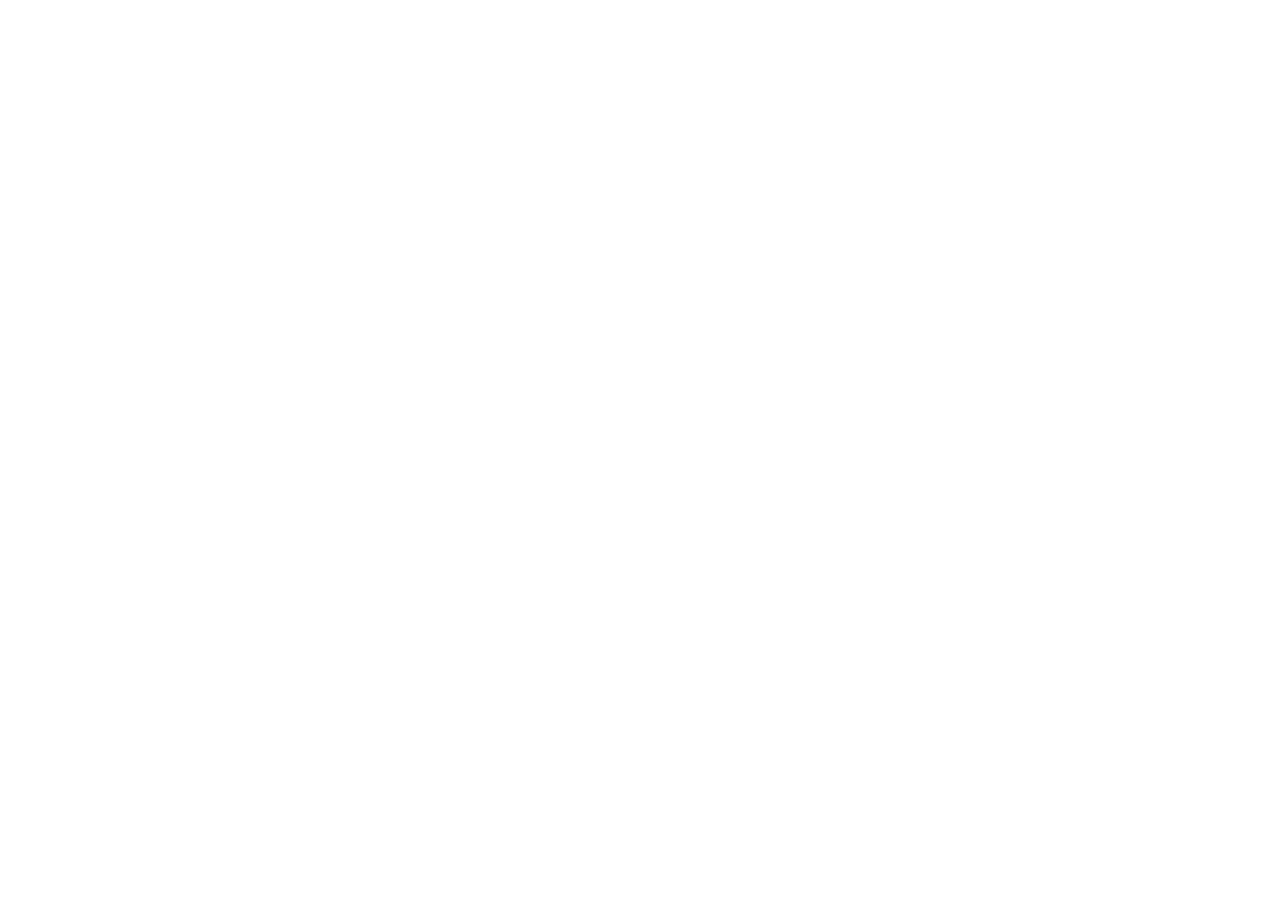
==== index .html @ ccb89ac7 "First Push" ====
<!DOCTYPE html>
<html>
    <head>
        <title>To-Do App</title>
        <link rel= "stylesheet" href="styles.css">
    </head>
    <body>
            <script src='dom.js'></script> 
    </body>
</html>
---- styles.css ----
body {
    
    font-size: 20px;
    color: rgb(138, 19, 19);
    background-repeat: no-repeat;
}

h1,h2,h3,h4,h5,h6,p,button {
    text-align: center;
}

div {
    border: 10px;
    flex-wrap: wrap;
    display: flex;
}
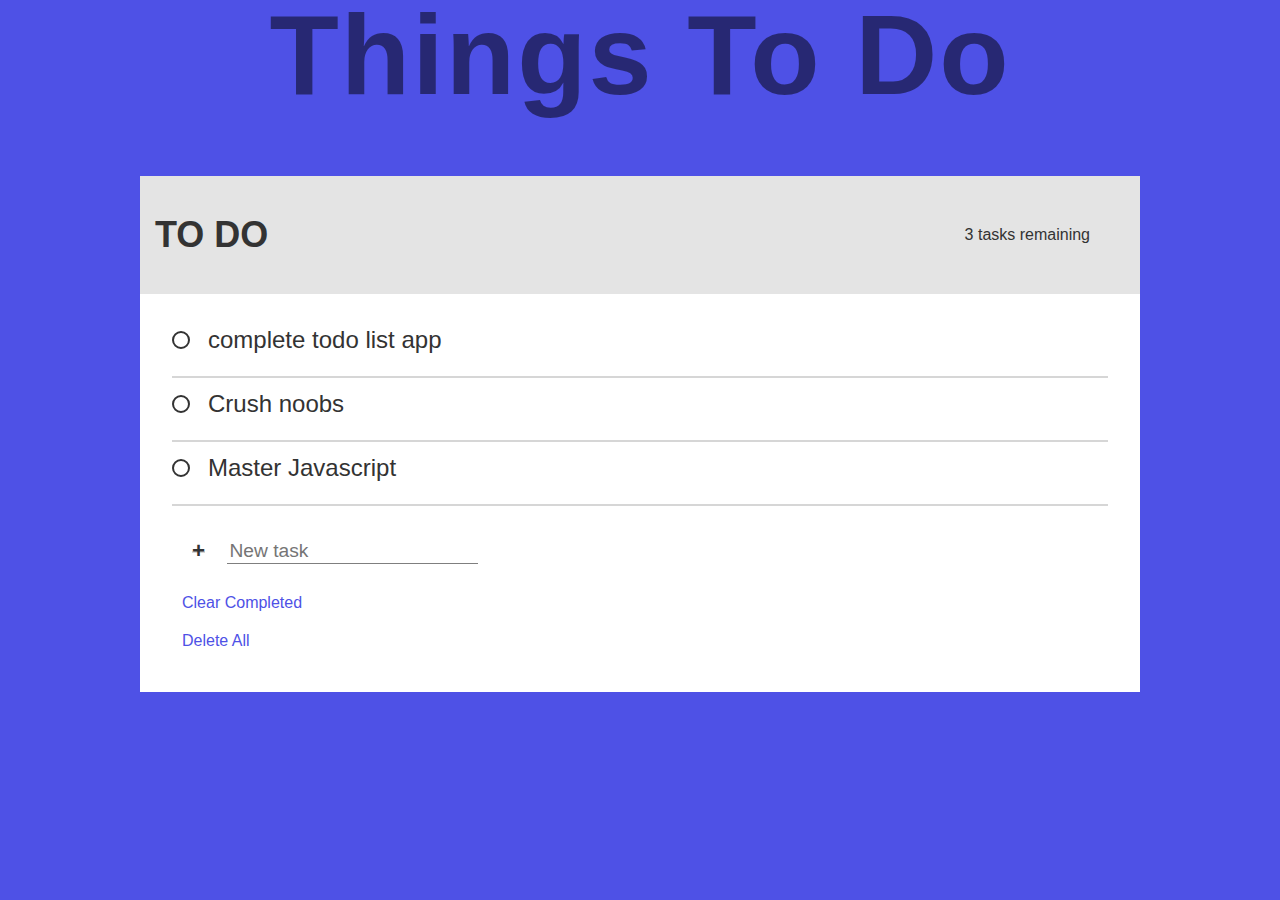
==== commit 05892306: "HTML & CSS ready to go" ====
--- a/index .html
+++ b/index .html
@@ -1,10 +1,62 @@
 <!DOCTYPE html>
 <html>
     <head>
+        <meta charset ='UTF-8'>        
+        <meta name="viewport" content="width=device-width, initial-scale=1.0">
         <title>To-Do App</title>
         <link rel= "stylesheet" href="styles.css">
     </head>
     <body>
-            <script src='dom.js'></script> 
+        <h1 class='title'>Things To Do</h1>
+
+        <div class='todo-list'>
+            
+            <div class='todo-header'>
+                <h2 class='list-title'>TO DO</h2>
+                <p class='task-count'>3 tasks remaining</p>
+            </div>
+
+            <div class='todo-body'>
+                <div class = 'tasks'></div>
+                    <div class='task'>
+                        <input type='checkbox'id='task-1'/>
+                        <label for='task-1'>
+                            <span class='custom-checkbox'></span>
+                            complete todo list app
+                        </label>
+                    </div>
+                    <div class='task'>
+                        <input type='checkbox'id='task-2'/>
+                        <label for='task-2'>
+                            <span class='custom-checkbox'></span>
+                            Crush noobs
+                        </label>
+                    </div>
+                    <div class='task'>
+                        <input type='checkbox'id='task-3'/>
+                        <label for='task-3'>
+                            <span class='custom-checkbox'></span>
+                            Master Javascript
+                        </label>
+                    </div>
+                <div class = 'new-task-creator'>
+                    <form action=''>
+                        <input 
+                        type='text'
+                        class='new task'
+                        placeholder='New task'
+                        aria-label='new task name'
+                        />
+                        <button class='btn task' aria-label='create new task'>+</button>
+                    </form>
+                </div>
+    
+                <div class = 'delete-task'></div>
+                    <button class='btn delete'>Clear Completed</button>
+                    <button class='btn delete'>Delete All</button>
+            </div>
+        </div>
+
+        <script src='script.js'></script> 
     </body>
 </html>
--- a/styles.css
+++ b/styles.css
@@ -1,16 +1,199 @@
-body {
-    
-    font-size: 20px;
-    color: rgb(138, 19, 19);
-    background-repeat: no-repeat;
+:root {
+    --clr-primary: rgb(78, 81, 230);
+    --clr-light: #ffffff;
+    --clr-dark: #333;
+    --clr-warning: rgb(14, 187, 43);
 }
 
-h1,h2,h3,h4,h5,h6,p,button {
+*,
+*::before,
+*::after {
+    font-family: inherit;
+    box-sizing: border-box;
+}
+
+body {
+    margin: 0;
+    font-family: 'Work Sans', sans-serif;
+    font-weight: 300;
+    font-size: 1.5rem;
+    background-color: var(--clr-primary);
+    color: var(--clr-light);
+
+    /* display: flex; */
+}
+
+.title {
+    text-align: center;
+    font-size: calc(7vw + 1.5rem);
+    font-weight: 900;
+    color: rgba(0,0,0,0.5);
+    letter-spacing: 2px;
+    margin: -0.1em 0 0.5em;
+}
+
+form {
+    display: flex;
+}
+
+.btn {
+    cursor: pointer;
+    background: 0;
+    border: 0;
+    padding: 0;
+    color: inherit;
+    font-size: 1.5rem;
+}
+
+.btn.task {
+    font-size: 1.4rem;
+    font-weight: 900;
+    margin-right: 1em;
+}
+
+.btn.task:hover {
+    opacity: 0.8;
+}
+
+.new {
+    background: transparent;
+    color: rgba(0,0,0,0.5);
+    border: 0;
+    border-bottom: 1px solid currentColor;
+    font-size: inherit;
+    outline: none;
+
+    transition: border-bottom 150ms ease-in;
+    order: 2;
+}
+.new:focus {
+    border-bottom-width: 3px;
+}
+
+.new:focus::placeholder {
+    opacity: 0.2;
+}
+
+.new.task {
+    font-size: 1.2rem;
+}
+
+.todo-list {
+    --spacer: 2rem;
+    margin: auto;
+    background: var(--clr-light);
+    color: var(--clr-dark);
+    width: 1000px;
+    
+}
+
+.todo-header {
+    background: #e4e4e4;
+    display: flex;
+    align-items: center;
+    justify-content: space-between;
+}
+
+.list-title {
+    margin: 15px;
     text-align: center;
 }
 
-div {
-    border: 10px;
-    flex-wrap: wrap;
+.task {
+    position: relative;
+}
+
+.task-count {
+    margin: 50px;
+    font-size: 1rem;
+    text-align: center;
+}
+
+.task label {
+    display: inline-flex;
+    align-items: center;
+    position: relative;
+    margin-bottom: 1.5em;
+}
+
+.task::after {
+    content: '';
+    position: absolute;
+    right: 0;
+    left: 0;
+    bottom: 0.5em;
+    height: 2px;
+    background: currentColor;
+    opacity: .2;
+}
+
+.todo-body {
+    padding: var(--spacer);
+}
+
+[type='checkbox'] {
+    opacity: 0;
+    position: absolute;
+}
+
+.custom-checkbox {
+    display: inline-block;
+    width: 0.75em;
+    height: 0.75em;
+    cursor: pointer;
+    border: 2px solid currentColor;
+    border-radius: 50%;
+    margin-right: .75em;
+    transform: scale(1);
+    transition: transform 200ms ease-in-out;
+}
+
+.task:hover .custom-checkbox,
+[type='checkbox']:focus + label .custom-checkbox {
+    transform: scale(1.3);
+    color: var(--clr-primary);
+}
+
+[type='checkbox']:checked + label .custom-checkbox {
+    background: var(--clr-primary);
+    border-color: var(--clr-primary);
+    box-shadow: inset 0 0 0px 2px white;
+}
+
+[type='checkbox']:checked + label {
+    opacity: 0.5;
+}
+
+.task label::after {
+    content: '';
+    position: absolute;
+    left: 2em;
+    right: 0;
+    top: 50%;
+    height: 3px;
+    background: currentColor;
+    transform: scaleX(0);
+    transform-origin: right;
+    transition: transform 125ms ease-in-out;
+}
+
+[type='checkbox']:checked + label::after {
+    transform: scaleX(1);
+    transform-origin: left;
+}
+
+.new-task-creator {
+    padding: 20px;
+}
+
+.delete {
+    padding: 10px;
+    font-size: 1rem;
+    color: var(--clr-primary);
     display: flex;
+    justify-content: space-evenly;
+}
+
+.btn.delete:hover {
+    color: var(--clr-warning);
 }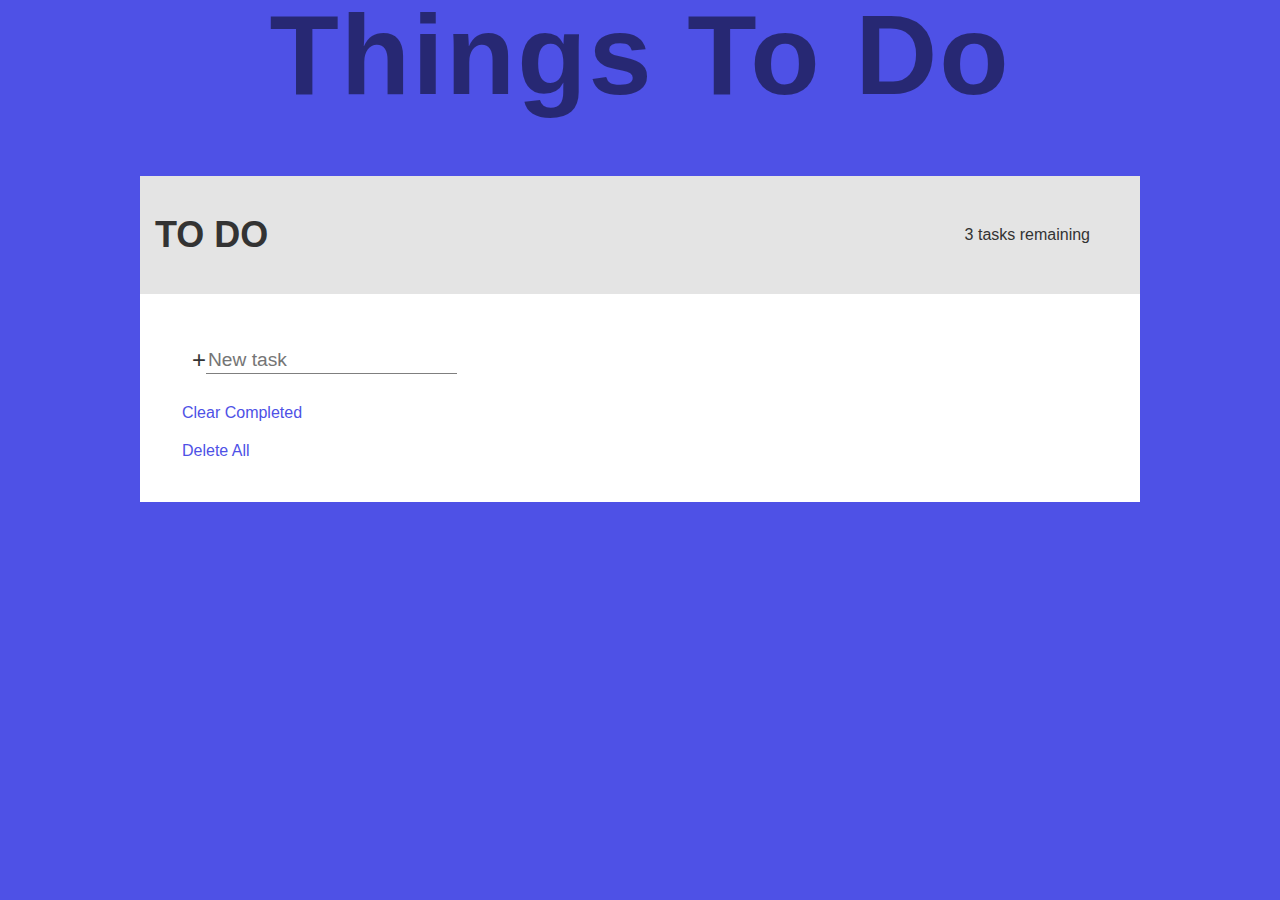
==== commit ca238ccf: "Made changes to Javascript" ====
--- a/index .html
+++ b/index .html
@@ -1,24 +1,25 @@
 <!DOCTYPE html>
-<html>
+<html land="en">
     <head>
         <meta charset ='UTF-8'>        
         <meta name="viewport" content="width=device-width, initial-scale=1.0">
         <title>To-Do App</title>
         <link rel= "stylesheet" href="styles.css">
+        <script defer src='script.js'></script> 
     </head>
     <body>
         <h1 class='title'>Things To Do</h1>
 
-        <div class='todo-list'>
-            
+        <div class='todo-list' data-list-display-container>
+
             <div class='todo-header'>
-                <h2 class='list-title'>TO DO</h2>
-                <p class='task-count'>3 tasks remaining</p>
+                <h2 class='task-title' >TO DO</h2>
+                <p class='task-count' data-task-count>3 tasks remaining</p>
             </div>
 
             <div class='todo-body'>
-                <div class = 'tasks'></div>
-                    <div class='task'>
+                <div class = 'tasks' data-tasks></div>
+                    <!-- <div class='task'>
                         <input type='checkbox'id='task-1'/>
                         <label for='task-1'>
                             <span class='custom-checkbox'></span>
@@ -38,25 +39,32 @@
                             <span class='custom-checkbox'></span>
                             Master Javascript
                         </label>
-                    </div>
+                    </div> -->
                 <div class = 'new-task-creator'>
-                    <form action=''>
+                    <form action='' id = 'data-new-task-form'>
                         <input 
                         type='text'
+                        data-new-task-input
                         class='new task'
                         placeholder='New task'
                         aria-label='new task name'
                         />
-                        <button class='btn task' aria-label='create new task'>+</button>
+                        <button class='btn create' aria-label='create new task'>+</button>
                     </form>
                 </div>
     
                 <div class = 'delete-task'></div>
-                    <button class='btn delete'>Clear Completed</button>
-                    <button class='btn delete'>Delete All</button>
+                    <button class='btn delete' data-clear-complete-tasks-button>Clear Completed</button>
+                    <button class='btn delete' data-delete-all-tasks-button>Delete All</button>
+                </div>
+        </div>
+        <template id='task-template'>
+            <div class="task">
+                <input type='checkbox' />
+                <label>
+                    <span class="custom-checkbox"></span>
+                </label>
             </div>
-        </div>
-
-        <script src='script.js'></script> 
+        </template>
     </body>
 </html>
--- a/styles.css
+++ b/styles.css
@@ -94,7 +94,7 @@
     justify-content: space-between;
 }
 
-.list-title {
+.task-title {
     margin: 15px;
     text-align: center;
 }
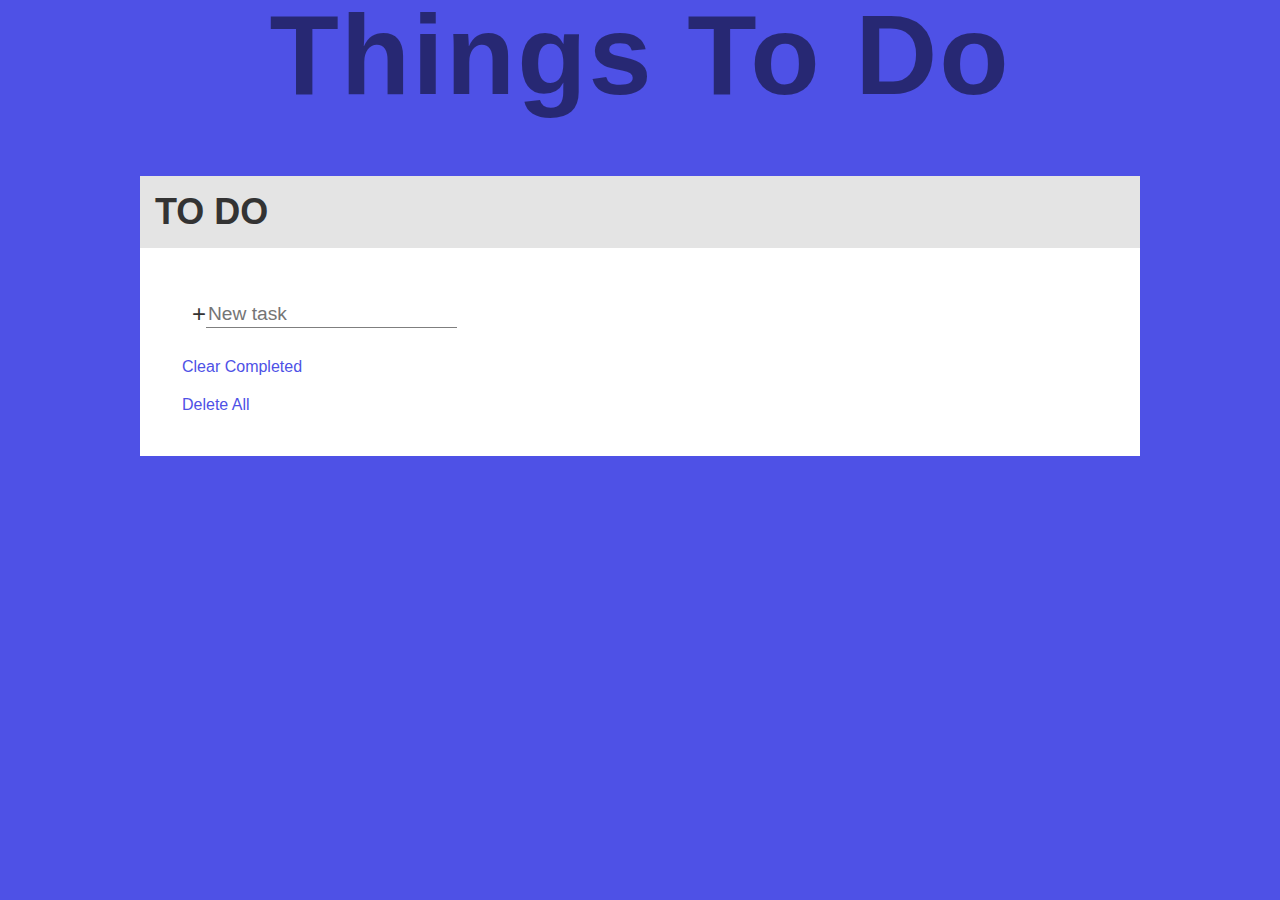
==== commit 481e3ffc: "Added Local Storage" ====
--- a/index .html
+++ b/index .html
@@ -1,50 +1,28 @@
 <!DOCTYPE html>
-<html land="en">
+<html land='en'>
     <head>
         <meta charset ='UTF-8'>        
-        <meta name="viewport" content="width=device-width, initial-scale=1.0">
+        <meta name='viewport' content='width=device-width, initial-scale=1.0'>
         <title>To-Do App</title>
-        <link rel= "stylesheet" href="styles.css">
         <script defer src='script.js'></script> 
+        <link rel="stylesheet" href="styles.css" />
     </head>
     <body>
         <h1 class='title'>Things To Do</h1>
 
-        <div class='todo-list' data-list-display-container>
+        <div class='todo-list'>
 
             <div class='todo-header'>
                 <h2 class='task-title' >TO DO</h2>
-                <p class='task-count' data-task-count>3 tasks remaining</p>
             </div>
 
             <div class='todo-body'>
                 <div class = 'tasks' data-tasks></div>
-                    <!-- <div class='task'>
-                        <input type='checkbox'id='task-1'/>
-                        <label for='task-1'>
-                            <span class='custom-checkbox'></span>
-                            complete todo list app
-                        </label>
-                    </div>
-                    <div class='task'>
-                        <input type='checkbox'id='task-2'/>
-                        <label for='task-2'>
-                            <span class='custom-checkbox'></span>
-                            Crush noobs
-                        </label>
-                    </div>
-                    <div class='task'>
-                        <input type='checkbox'id='task-3'/>
-                        <label for='task-3'>
-                            <span class='custom-checkbox'></span>
-                            Master Javascript
-                        </label>
-                    </div> -->
                 <div class = 'new-task-creator'>
-                    <form action='' id = 'data-new-task-form'>
+                    <form action='' data-new-task-form>
                         <input 
+                        data-new-task-input
                         type='text'
-                        data-new-task-input
                         class='new task'
                         placeholder='New task'
                         aria-label='new task name'
@@ -58,11 +36,11 @@
                     <button class='btn delete' data-delete-all-tasks-button>Delete All</button>
                 </div>
         </div>
-        <template id='task-template'>
-            <div class="task">
+        <template id='todo-template'>
+            <div class='task'>
                 <input type='checkbox' />
                 <label>
-                    <span class="custom-checkbox"></span>
+                    <span class='custom-checkbox'></span>
                 </label>
             </div>
         </template>
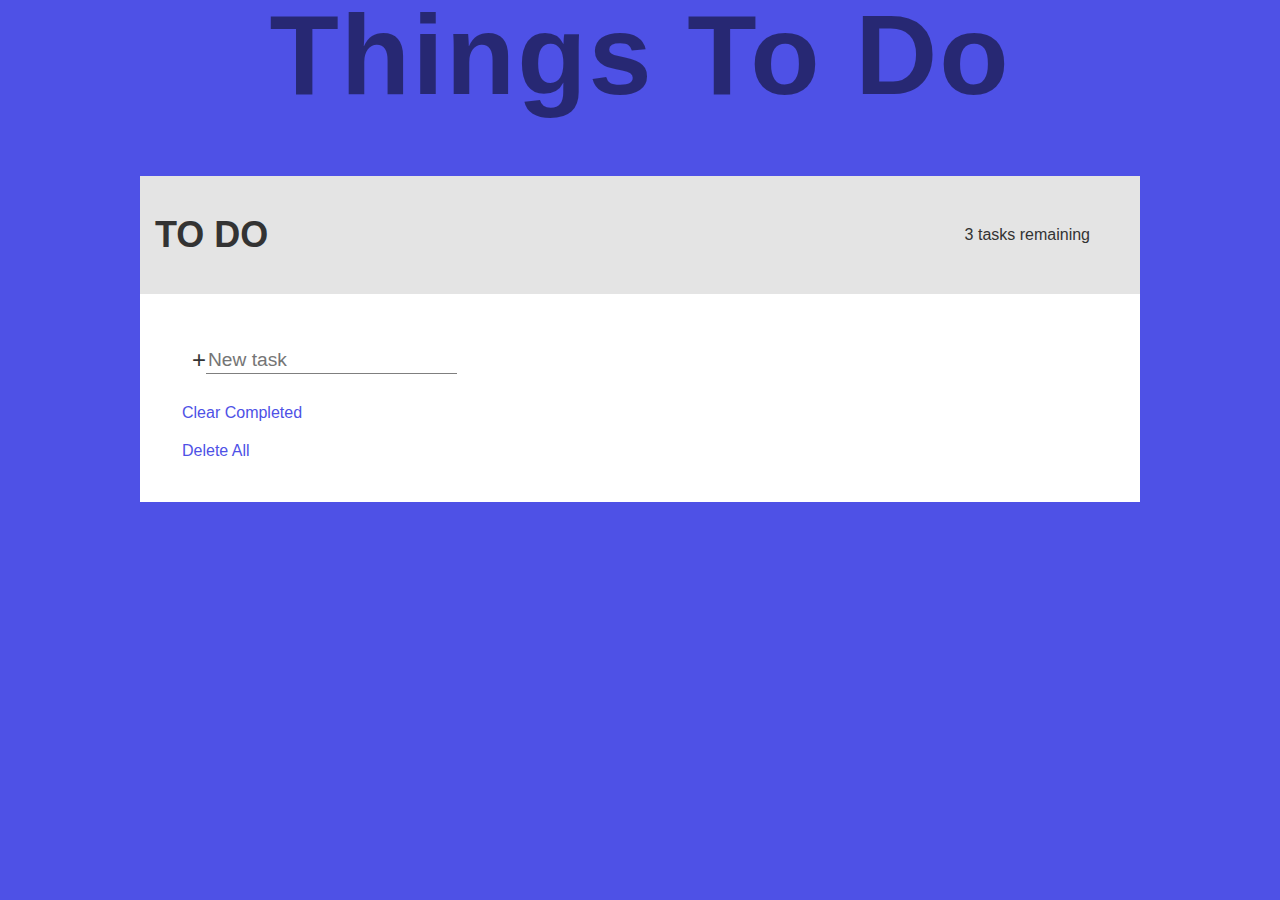
==== commit c326a5fd: "Add files via upload" ====
--- a/index .html
+++ b/index .html
@@ -1,28 +1,50 @@
 <!DOCTYPE html>
-<html land='en'>
+<html land="en">
     <head>
         <meta charset ='UTF-8'>        
-        <meta name='viewport' content='width=device-width, initial-scale=1.0'>
+        <meta name="viewport" content="width=device-width, initial-scale=1.0">
         <title>To-Do App</title>
+        <link rel= "stylesheet" href="styles.css">
         <script defer src='script.js'></script> 
-        <link rel="stylesheet" href="styles.css" />
     </head>
     <body>
         <h1 class='title'>Things To Do</h1>
 
-        <div class='todo-list'>
+        <div class='todo-list' data-list-display-container>
 
             <div class='todo-header'>
                 <h2 class='task-title' >TO DO</h2>
+                <p class='task-count' data-task-count>3 tasks remaining</p>
             </div>
 
             <div class='todo-body'>
                 <div class = 'tasks' data-tasks></div>
+                    <!-- <div class='task'>
+                        <input type='checkbox'id='task-1'/>
+                        <label for='task-1'>
+                            <span class='custom-checkbox'></span>
+                            complete todo list app
+                        </label>
+                    </div>
+                    <div class='task'>
+                        <input type='checkbox'id='task-2'/>
+                        <label for='task-2'>
+                            <span class='custom-checkbox'></span>
+                            Crush noobs
+                        </label>
+                    </div>
+                    <div class='task'>
+                        <input type='checkbox'id='task-3'/>
+                        <label for='task-3'>
+                            <span class='custom-checkbox'></span>
+                            Master Javascript
+                        </label>
+                    </div> -->
                 <div class = 'new-task-creator'>
-                    <form action='' data-new-task-form>
+                    <form action='' id = 'data-new-task-form'>
                         <input 
+                        type='text'
                         data-new-task-input
-                        type='text'
                         class='new task'
                         placeholder='New task'
                         aria-label='new task name'
@@ -36,11 +58,11 @@
                     <button class='btn delete' data-delete-all-tasks-button>Delete All</button>
                 </div>
         </div>
-        <template id='todo-template'>
-            <div class='task'>
+        <template id='task-template'>
+            <div class="task">
                 <input type='checkbox' />
                 <label>
-                    <span class='custom-checkbox'></span>
+                    <span class="custom-checkbox"></span>
                 </label>
             </div>
         </template>
